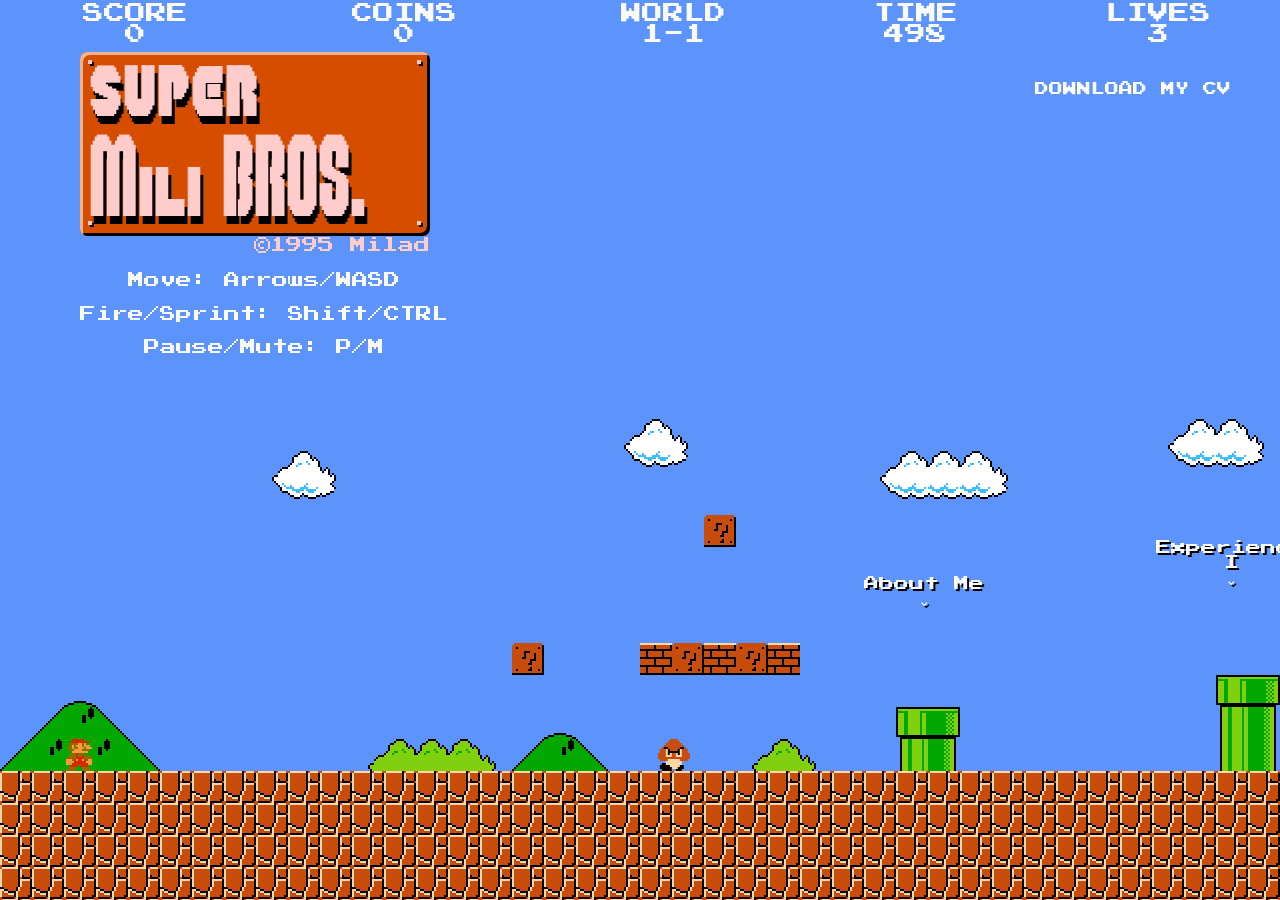
==== index.html @ 02f1021b "Add files via upload" ====
<!DOCTYPE HTML>
<html lang="en-us">
<head>
  <meta charset="utf-8">
  <link href="default.css" rel="stylesheet">
  <link href="Fonts/stylesheet.css" rel="stylesheet">
  <script src="ui.js"></script>
</head>
<body onload="start()">
  
  <div id="mobile-warning">
    <h1>DESKTOP ONLY!</h1>
    <p>THIS INTERACTIVE RESUME IS BEST EXPERIENCED ON A COMPUTER SCREEN WITH A KEYBOARD.</p>
    <a href="madah_milad_cv.pdf" download="Milad Maddah CV.pdf" class="mobile-dl-btn">
      DOWNLOAD MY resume
    </a>
  </div>
  
  <div id="header">
    </div>
  
  <iframe id="game" src="mario.html"></iframe>
  
  <div id="after"> 
    <div id="out_mapselect" class="bar1">
      <a href="madah_milad_cv.pdf" download="Milad Maddah CV.pdf" style="text-decoration: none; color: inherit; cursor: pointer;">
        <div class="label">DOWNLOAD MY CV</div>
      </a>
    </div>
  </div>

</body>
</html>
---- default.css ----
body {
  margin: 0;
  padding: 0;
  background: black;
  color: white;
  font-size: 21px;
  font-family: "Press Start";
  text-transform: uppercase;
  line-height: 117%;
}

/* General Positioning */

#header {
  position: absolute;
  height: 49px;
  width: 100%;
  
  /* این سه خط باعث نامرئی شدن و رفتن به زیرترین لایه می‌شوند */
  opacity: 0;
  z-index: -999;
  pointer-events: none; 

}
iframe {
  position: absolute;
  top: 0;
  width: 100%;
  height: 100vh;
  border: 0;
  z-index: -96;
  /* padding-top و box-sizing کلاً از اینجا حذف شدند */
}


#after {
  position: absolute;
  margin-top: 70px;
  width: 100%;
}

/* #after bar */

.bar1 {
  margin: 7px;
  width: 280px;
  text-align: center;
}

#out_editor { float: left; }

#out_mapselect { float: right; }

#out_options { margin: 7px auto; }

#out_keymapping { margin: 7px auto; }

#in_options { position:absolute; z-index:-1;}

#in_keymapping:hover { height: 400px;}

#in_keymapping input {
  width: 80px; 
  margin-right: 20px;
  float: right; 
  font-family: "Press Start";
  text-transform: uppercase;
}

#in_keymapping input:focus { background-color:#0099ff; }

.expander {
  margin-top: -24px;
  padding: 7px;
  width: 256px;
  height: 24px;
  display: none;
  z-index: 98;
  background: #009966;
  border: 3px solid #99ffcc;
  border-radius: 7px;
  box-shadow: 0 3px 7px black inset;
  font-size: 14px;
}
.bar1:hover .expander {
  margin-top: 10px;
  height: 280px;
  display: block;
}

.bar1 div.label {
  margin: 0 14px;
  font-size: 14px;
}

/* Individual map buttons */

.maprectout {
  margin: 1px 3px;
  display: inline-block;
  background: #ffcc33;
  border: 3px outset;
  cursor: pointer;
  color: black;
  font-size: 14px;
}

.maprect {
  width: 49px;
  height: 20px;
}

.maprect.off {
  background: #996600;
}

.maprect.big { width: 231px; }
.maprect.larger { margin: 14px 0; }
.maprect.giant { 
  padding: 28px 0 70px 0;
  font-size: 17px;
  line-height: 210%;
}




/* --- استایل‌های صفحه پیغام موبایل --- */
#mobile-warning {
  display: none; /* در حالت عادی روی کامپیوتر کاملاً مخفی است */
  position: fixed;
  top: 0;
  left: 0;
  width: 100%;
  height: 100%;
  background-color:#5c95fc;
  color: white;
  z-index: 9999;
  flex-direction: column;
  justify-content: center;
  align-items: center;
  text-align: center;
  padding: 30px;
  box-sizing: border-box;
}

#mobile-warning h1 {
  color: #e52521; /* قرمز ماریو */
  font-size: 28px;
  margin-bottom: 20px;
  line-height: 1.5;
}

#mobile-warning p {
  color: #f4f2f2;
  font-size: 14px;
  line-height: 1.8;
  margin-bottom: 50px;
  max-width: 80%;
}

.mobile-dl-btn {
  background: #009966; /* سبز مشابه دکمه‌های بازی */
  border: 3px solid #99ffcc;
  border-radius: 10px;
  color: white;
  padding: 15px 30px;
  text-decoration: none;
  font-size: 16px;
  box-shadow: 0 4px 10px rgba(0,0,0,0.5);
}

.mobile-dl-btn:active {
  background: #007744;
}

/* --- دستورات شرطی برای گوشی و تبلت (صفحات کوچکتر از 1024 پیکسل) --- */
@media screen and (max-width: 1024px) {
  /* روشن کردن صفحه پیغام موبایل */
  #mobile-warning {
    display: flex; 
  }
  
  /* خاموش و مخفی کردن موتور بازی و دکمه‌های مخصوص کامپیوتر */
  #game, #header, #after {
    display: none !important; 
  }
}
---- Fonts/stylesheet.css ----
/* Generated by Font Squirrel (http://www.fontsquirrel.com) on October 5, 2013 */



@font-face {
    font-family: 'Press Start';
    src: url('pressstart2p-webfont.eot');
    src: url('pressstart2p-webfont.eot?#iefix') format('embedded-opentype'),
         url('pressstart2p-webfont.woff') format('woff'),
         url('pressstart2p-webfont.ttf') format('truetype'),
         url('pressstart2p-webfont.svg#press_start_2pregular') format('svg');
    font-weight: normal;
    font-style: normal;

}




@font-face {
    font-family: 'Super Plumber Bros';
    src: url('super_plumber_brothers-webfont.eot');
    src: url('super_plumber_brothers-webfont.eot?#iefix') format('embedded-opentype'),
         url('super_plumber_brothers-webfont.woff') format('woff'),
         url('super_plumber_brothers-webfont.ttf') format('truetype'),
         url('super_plumber_brothers-webfont.svg#super_plumber_brothersregular') format('svg');
    font-weight: normal;
    font-style: normal;

}
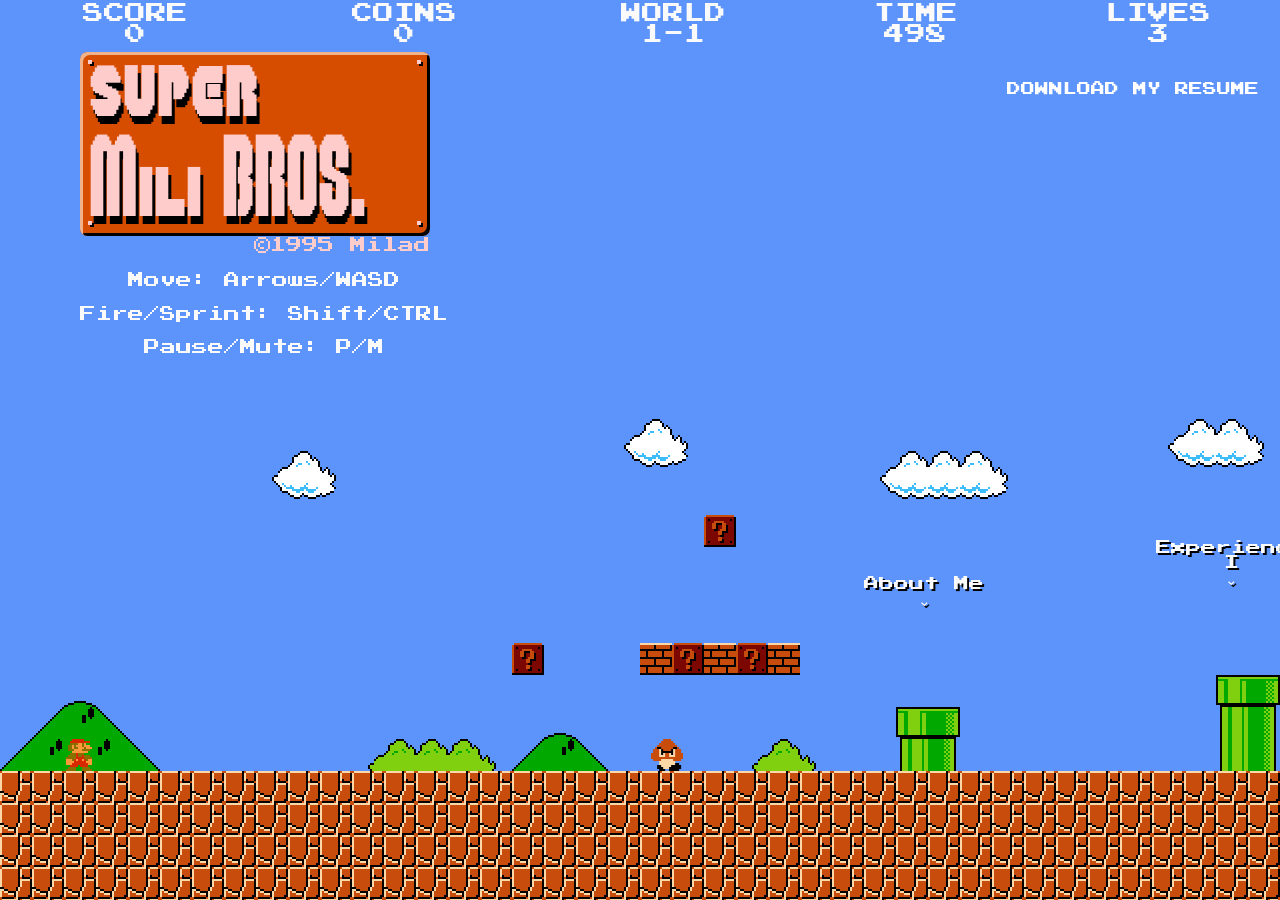
==== commit 499bf2ac: "Update index.html" ====
--- a/index.html
+++ b/index.html
@@ -24,10 +24,10 @@
   <div id="after"> 
     <div id="out_mapselect" class="bar1">
       <a href="madah_milad_cv.pdf" download="Milad Maddah CV.pdf" style="text-decoration: none; color: inherit; cursor: pointer;">
-        <div class="label">DOWNLOAD MY CV</div>
+        <div class="label">DOWNLOAD MY resume</div>
       </a>
     </div>
   </div>
 
 </body>
-</html>+</html>
